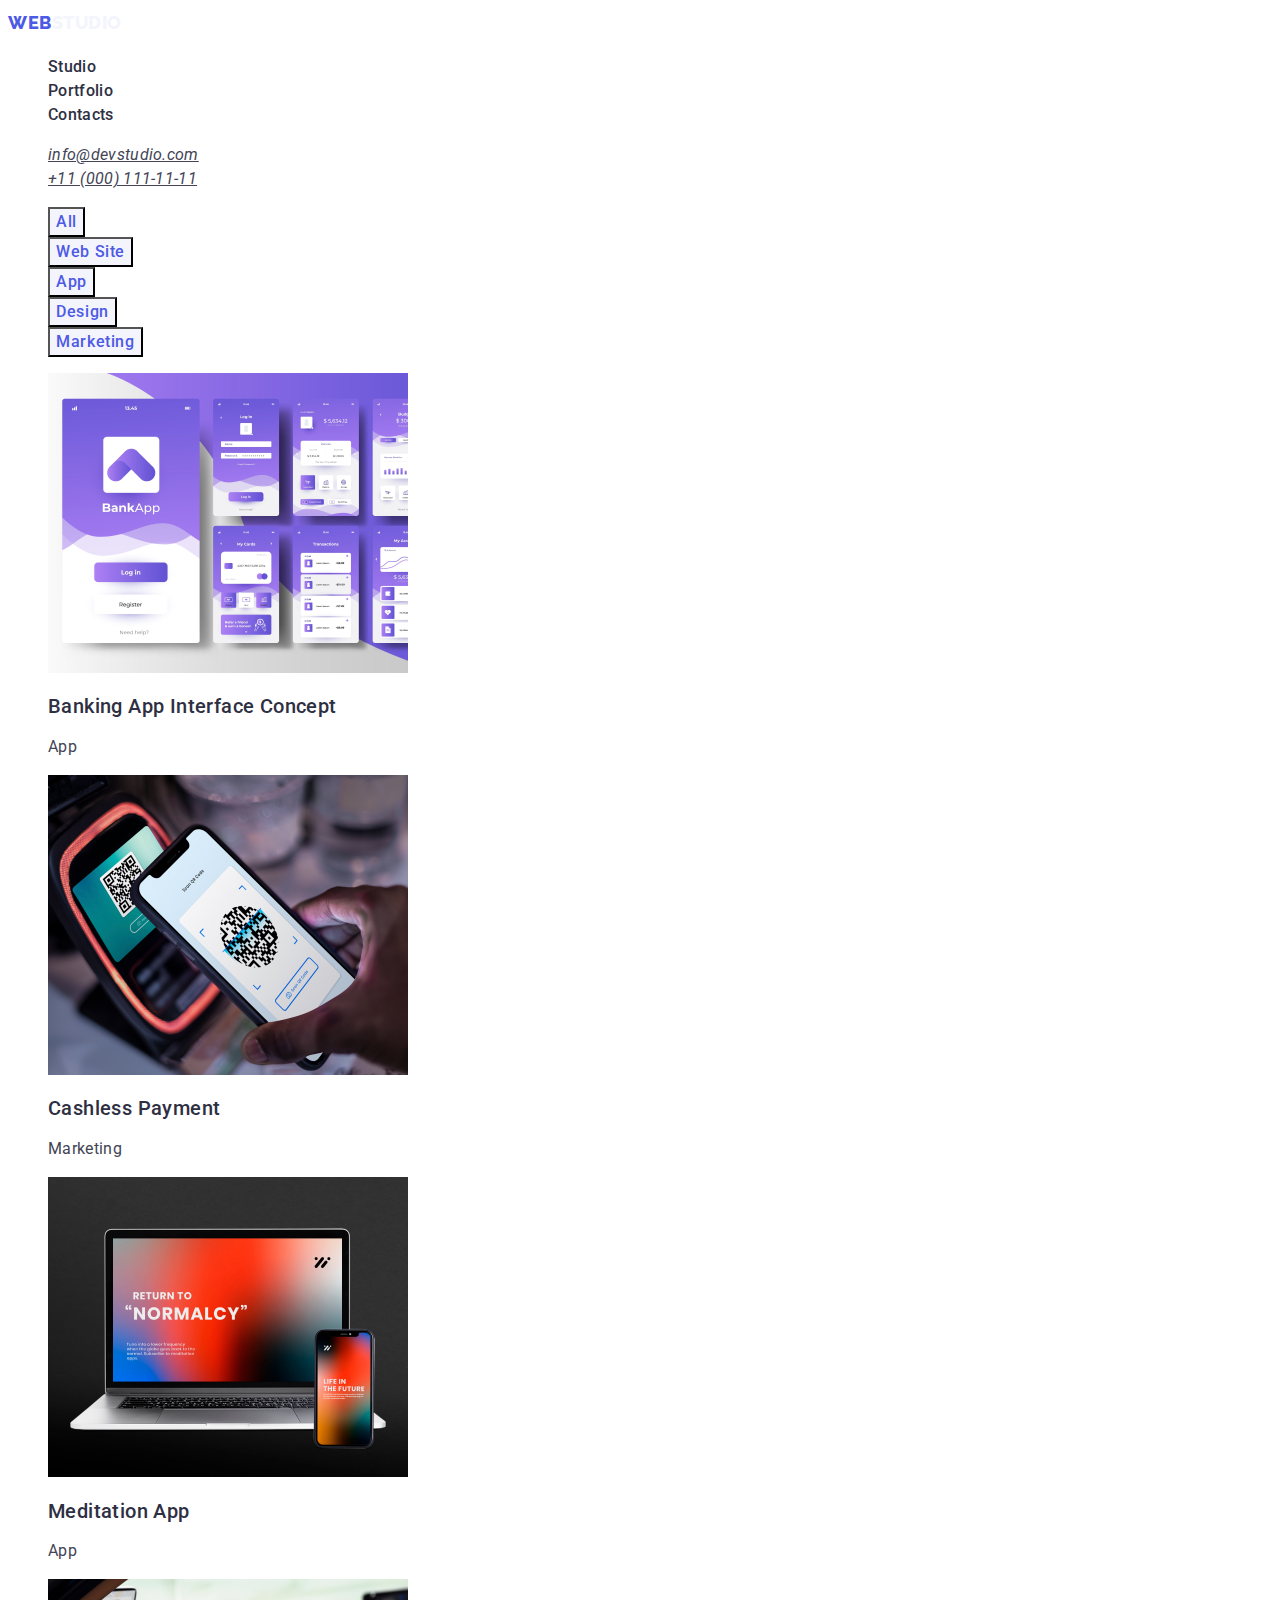
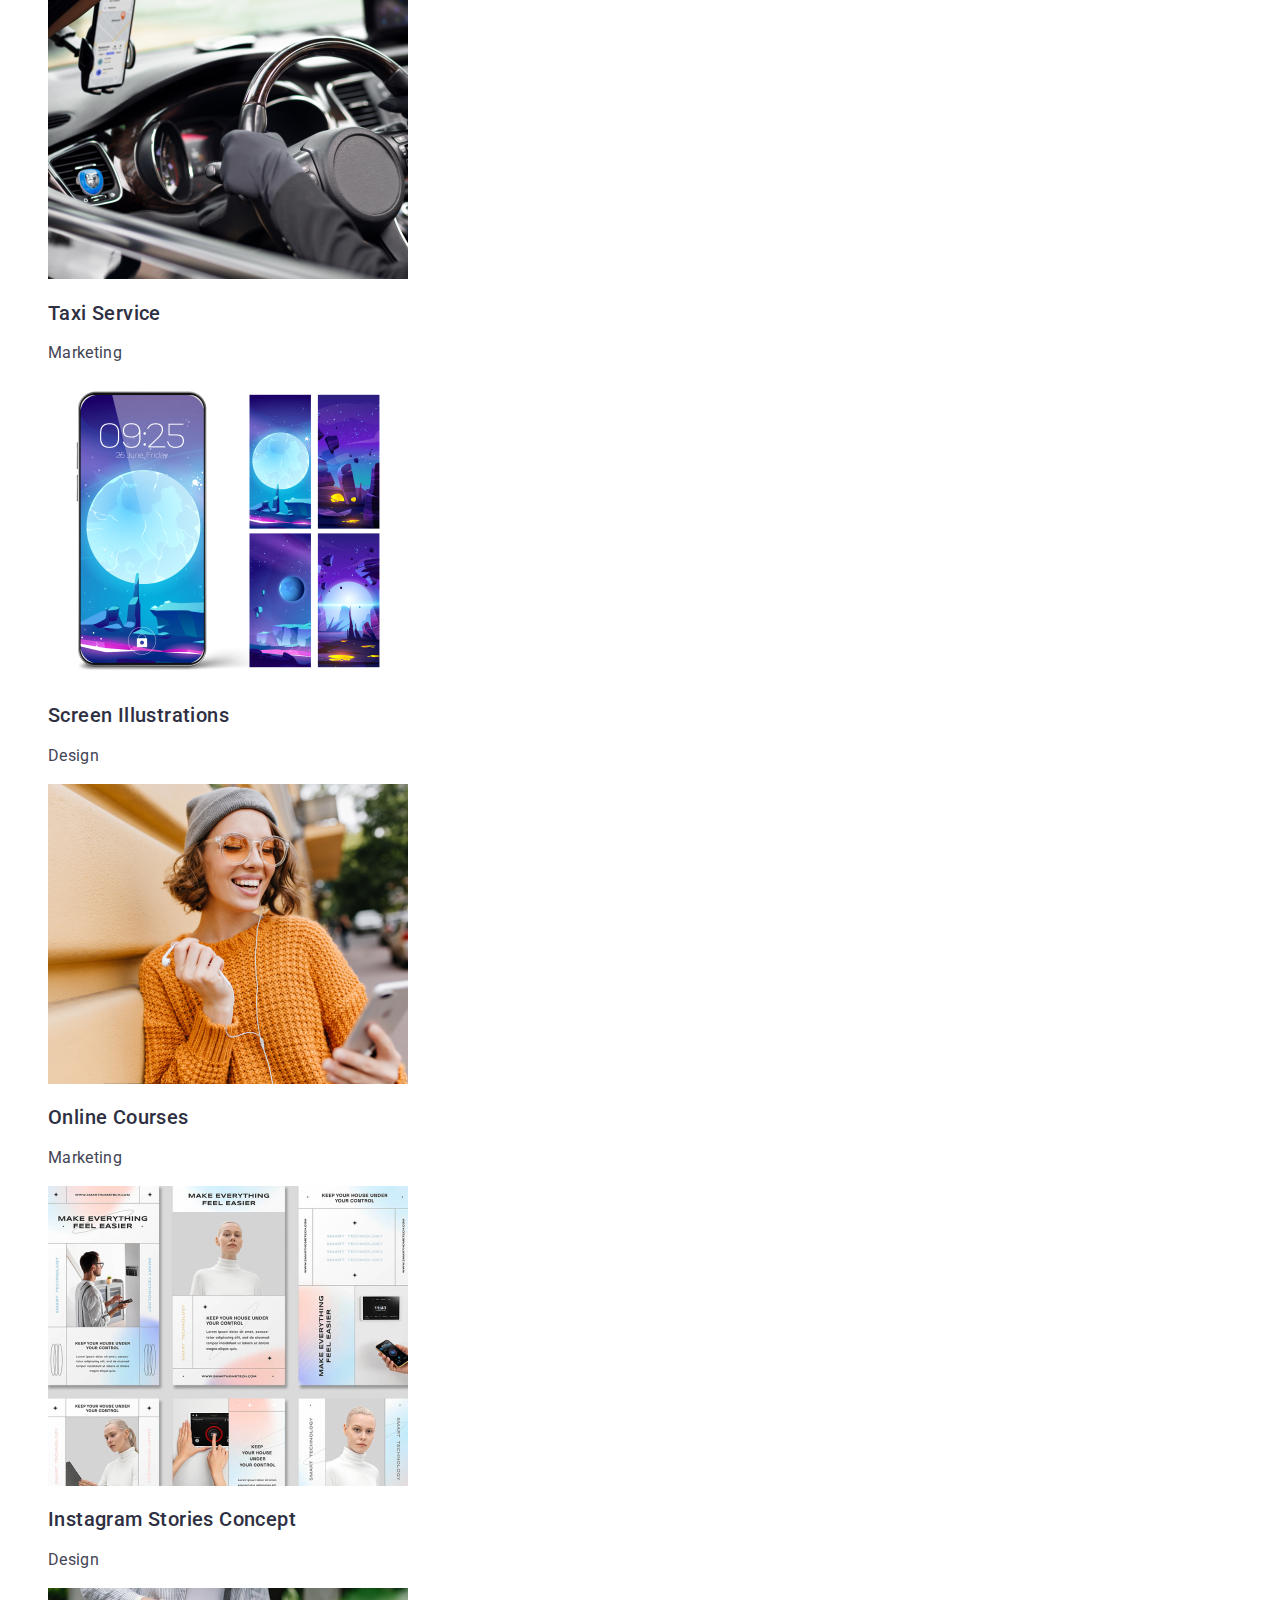
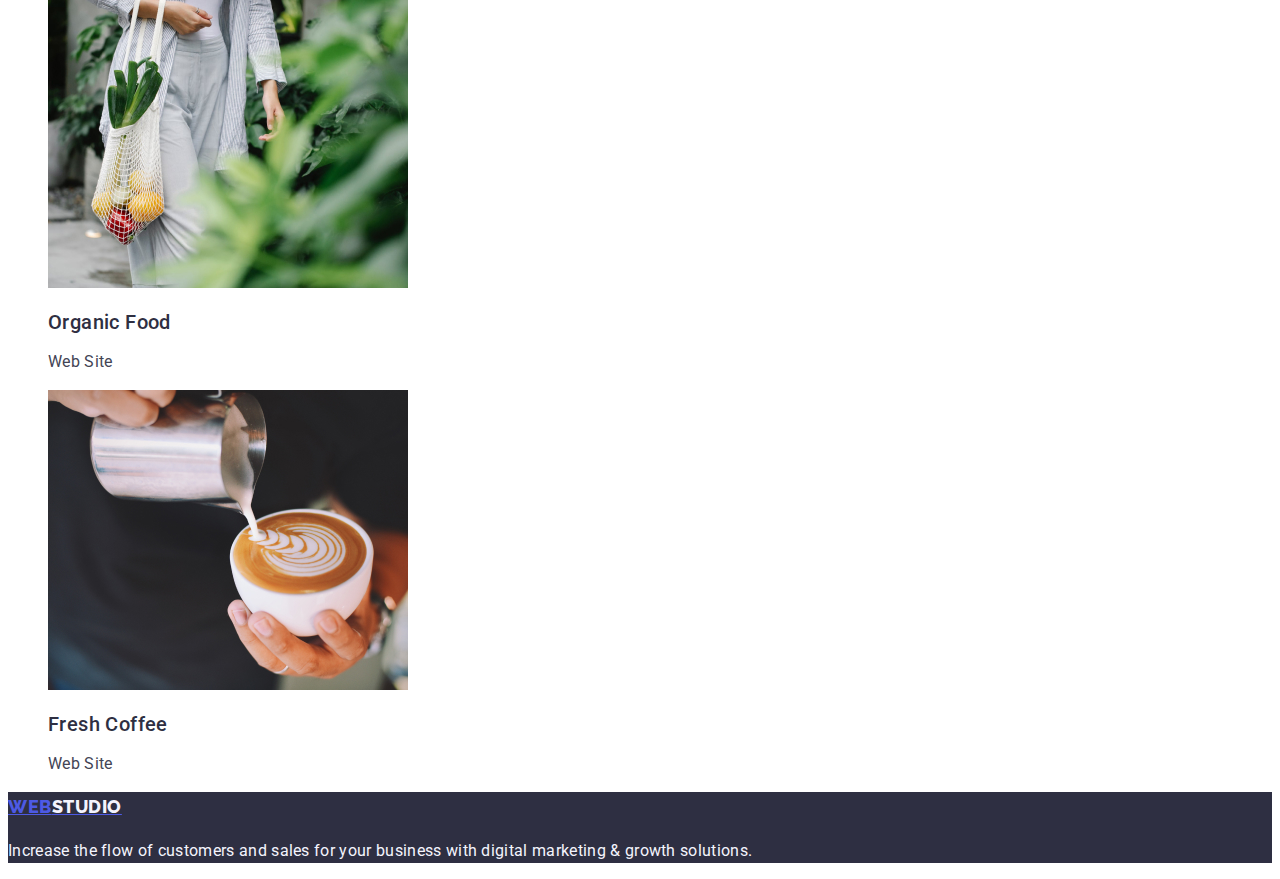
==== portfolio.html @ 74d55629 "all" ====
<!DOCTYPE html>
<html lang="en">
  <head>
    <meta charset="UTF-8" />
    <meta name="viewport" content="width=device-width, initial-scale=1.0" />
    <title>Portfolio</title>
    <link rel="stylesheet" href="./css/styles.css" />
    <link rel="preconnect" href="https://fonts.googleapis.com" />
    <link rel="preconnect" href="https://fonts.gstatic.com" crossorigin />
    <link
      href="https://fonts.googleapis.com/css2?family=Raleway:wght@800&family=Roboto:wght@400;500;700&display=swap"
      rel="stylesheet"
    />
  </head>

  <body>
    <header class="header">
      <nav class="header-navigation">
        <a class="header-logo link" href="./index.html"
          >Web<span class="header-logo-studio">Studio</span></a
        >
        <ul class="header-list list">
          <li>
            <a class="header-list-item link" target="_blank" href="./index.html"
              >Studio</a
            >
          </li>
          <li>
            <a class="header-list-item link" target="_blank" href="./portfolio.html"
              >Portfolio</a
            >
          </li>
          <li>
            <a class="header-list-item link" target="_blank" href="#">Contacts</a>
          </li>
        </ul>
      </nav>

      <address class="header-address">
        <ul class="header-address-list list">
          <li>
            <a
              class="header-address-contacts"
              href="mailto:info@devstudio.com"
              target="_blank"
              >info@devstudio.com</a
            >
          </li>
          <li>
            <a
              class="header-address-contacts"
              href="tel:+110001111111"
              target="_blank"
              >+11 (000) 111-11-11</a
            >
          </li>
        </ul>
      </address>
    </header>

    <main>
        <h1 hidden>Hidden section Portfolio</h1>
        <ul class="button-list list">
          <li><button class="button-menu" type="button">All</button></li>
          <li>
            <button class="button-menu" type="button">Web Site</button>
          </li>
          <li><button class="button-menu" type="button">App</button></li>
          <li>
            <button class="button-menu" type="button">Design</button>
          </li>
          <li>
            <button class="button-menu" type="button">Marketing</button>
          </li>
        </ul>

        <ul class="content-list list">
          <li>
            <a href="#" target="_blank" class="content-link link">
              <img src="./images/pic-1.jpg" alt="bank app window" width="360" />
              <h2 class="content-title">Banking App Interface Concept</h2>
              <p class="content-text">App</p>
            </a>
          </li>
          <li>
            <a href="#" target="_blank" class="content-link link">
              <img src="./images/pic-2.jpg" alt="scan qr-code" width="360" />
              <h2 class="content-title">Cashless Payment</h2>
              <p class="content-text">Marketing</p>
            </a>
          </li>
          <li>
            <a href="#" target="_blank" class="content-link link">
              <img src="./images/pic-3.jpg" alt="note and phone" width="360" />
              <h2 class="content-title">Meditation App</h2>
              <p class="content-text">App</p>
            </a>
          </li>
          <li>
            <a href="#" target="_blank" class="content-link link">
              <img
                src="./images/pic-4.jpg"
                alt="phone and car black"
                width="360"
              />
              <h2 class="content-title">Taxi Service</h2>
              <p class="content-text">Marketing</p>
            </a>
          </li>
          <li>
            <a href="#" target="_blank" class="content-link link">
              <img
                src="./images/pic-5.jpg"
                alt="phone ilustracia"
                width="360"
              />
              <h2 class="content-title">Screen Illustrations</h2>
              <p class="content-text">Design</p>
            </a>
          </li>
          <li>
            <a href="#" target="_blank" class="content-link link">
              <img
                src="./images/pic-6.jpg"
                alt="girl soung smile"
                width="360"
              />
              <h2 class="content-title">Online Courses</h2>
              <p class="content-text">Marketing</p>
            </a>
          </li>
          <li>
            <a href="#" target="_blank" class="content-link link">
              <img
                src="./images/pic-7.jpg"
                alt="concept look and text"
                width="360"
              />
              <h2 class="content-title">Instagram Stories Concept</h2>
              <p class="content-text">Design</p>
            </a>
          </li>
          <li>
            <a href="#" target="_blank" class="content-link link">
              <img
                src="./images/pic-8.jpg"
                alt="food wegetable girl"
                width="360"
              />
              <h2 class="content-title">Organic Food</h2>
              <p class="content-text">Web Site</p>
            </a>
          </li>
          <li>
            <a href="#" target="_blank" class="content-link link">
              <img
                src="./images/pic-9.jpg"
                alt="coffe heard hand"
                width="360"
              />
              <h2 class="content-title">Fresh Coffee</h2>
              <p class="content-text">Web Site</p>
            </a>
          </li>
        </ul>
      </section>
    </main>

    <footer class="footer">
      <a class="header-logo" href="./index.html"
        >Web<span class="header-logo-studio">Studio</span></a
      >
      <p class="footer-text">
        Increase the flow of customers and sales for your business with digital
        marketing & growth solutions.
      </p>
    </footer>
  </body>
</html>
---- css/styles.css ----
:root {
  --iris: #4d5ae5;
  --ocean: #404bbf;
  --navy-blue: #2e2f42;
  --green: #31d0aa;
  --slate: #434455;
  --light-slate: #8e8f99;
  --cornflower: #e7e9fc;
  --cloud: #f4f4fd;
  --navy-blue-modal: #2e2f42;
  --grey: #2e2f42;
  --white: #ffffff;
  --dairy: #fcfcfc;
}
body {
  font-family: "Roboto", sans-serif;
  color: var(--slate);
  background-color: #ffffff;
}
.list {
  list-style-type: none;
}
.link {
  text-decoration: none;
}
/* index/portfolio-header */
.header {
}
.header-navigation {
}
.header-logo {
  color: var(--iris, #4d5ae5);
  font-family: "Raleway", sans-serif;
  font-size: 18px;
  font-weight: 800;
  line-height: 1.7;
  letter-spacing: 0.03em;
  text-transform: uppercase;
}
.header-logo-studio {
  color: var(--navyblue, #2e2f42);
  font-family: "Raleway", sans-serif;
  font-size: 18px;
  font-weight: 800;
  line-height: 1.7;
  letter-spacing: 0.03em;
  text-transform: uppercase;
}
.header-list {
}
.header-list-item {
  color: var(--navyblue, #2e2f42);
  font-size: 16px;
  font-weight: 500;
  line-height: 1.5;
  letter-spacing: 0.02em;
}
.header-list-item:hover,
.header-list-item:focus {
  color: var(--ocean);
}
.header-address {
}
.header-address-list {
}
.header-address-contacts {
  color: var(--slate, #434455);
  font-size: 16px;
  font-weight: 400;
  line-height: 1.5;
  letter-spacing: 0.02em;
}
.header-address-contacts:hover,
.header-address-contacts:focus {
  color: var(--ocean);
}
/* index-header */
/* ---------------------------------------------- */
/* index-section-hero */
.hero {
  background: var(--navyblue, #2e2f42);
}
.hero-title {
  color: var(--white, #fff);
  text-align: center;
  font-size: 56px;
  font-weight: 700;
  line-height: 1.07;
  letter-spacing: 0.02em;
}
.hero-button {
  color: var(--white, #fff);
  font-family: "Roboto", sans-serif;
  background: var(--iris);
  font-size: 16px;
  font-weight: 500;
  line-height: 1.5;
  letter-spacing: 0.04em;
  cursor: pointer;
}
.hero-button:hover,
.hero-button:focus {
  background-color: var(--ocean);
}
/* index-section-hero */
/* ---------------------------------------------- */
/* index-section-advantages */
.advantages {
}
.advantages-list {
}
.advantages-subtitle {
  color: var(--navyblue, #2e2f42);
  font-size: 20px;
  font-weight: 500;
  line-height: 1.2;
  letter-spacing: 0.02em;
}
.advantages-text {
  color: var(--slate, #434455);
  font-size: 16px;
  font-weight: 400;
  line-height: 1.5;
  letter-spacing: 0.02em;
}
/* index-section-advantages */
/* ---------------------------------------------- */
/* index-seaction-heading */
.heading {
}
.heading-title {
  color: var(--navyblue, #2e2f42);
  text-align: center;
  font-size: 36px;
  font-weight: 700;
  line-height: 1.11;
  letter-spacing: 0.02em;
  text-transform: capitalize;
}
.heading-list {
}
/* index-seaction-heading */
/* ---------------------------------------------- */
/* index-seaction-team */
.team {
  background: var(--cloud, #f4f4fd);
}
.team-heading {
  color: var(--navyblue, #2e2f42);
  text-align: center;
  font-size: 36px;
  font-weight: 700;
  line-height: 1.11;
  letter-spacing: 0.02em;
  text-transform: capitalize;
}
.team-list {
}
.team-img {
}
.team-name {
  color: var(--navyblue, #2e2f42);
  font-size: 20px;
  font-weight: 500;
  line-height: 1.2;
  letter-spacing: 0.02em;
}
.team-text {
  color: var(--slate, #434455);
  font-size: 16px;
  font-weight: 400;
  line-height: 1.5;
  letter-spacing: 0.02em;
}
/* index-seaction-team */
/* ---------------------------------------------- */
/* Portfolio-main */
.button-list {
}
.button-menu {
  color: var(--iris);
  font-family: "Roboto", sans-serif;
  text-align: center;
  font-size: 16px;
  font-weight: 500;
  line-height: 1.5;
  letter-spacing: 0.04em;
  background-color: var(--cloud);
  cursor: pointer;
}
.button-menu:hover,
.button-menu:focus {
  color: var(--white);
  background-color: var(--ocean);
}
.content-list {
}
.content-link {
  color: var(--navyblue, #2e2f42);
  font-size: 20px;
  font-weight: 500;
  line-height: 1.2;
  letter-spacing: 0.02em;
}
.content-title {
  color: var(--navyblue, #2e2f42);
  font-size: 20px;
  font-weight: 500;
  line-height: 1.2;
  letter-spacing: 0.02em;
}
.content-text {
  color: var(--slate, #434455);
  font-size: 16px;
  font-weight: 400;
  line-height: 1.5;
  letter-spacing: 0.02em;
}
/* Portfolio-main */
/* ---------------------------------------------- */
/* index/portfolio-seaction-footer */
.footer {
  background: var(--navyblue, #2e2f42);
}
.header-logo {
  color: var(--iris, #4d5ae5);
  font-family: "Raleway", sans-serif;
  font-size: 18px;
  font-weight: 800;
  line-height: 1.7;
  letter-spacing: 0.03em;
  text-transform: uppercase;
}
.header-logo-studio {
  color: var(--cloud);
  font-family: "Raleway", sans-serif;
  font-size: 18px;
  font-weight: 800;
  line-height: 1.7;
  letter-spacing: 0.03em;
  text-transform: uppercase;
}
.footer-text {
  color: var(--cloud, #f4f4fd);
  font-size: 16px;
  font-weight: 400;
  line-height: 1.5;
  letter-spacing: 0.02em;
}
/* index/portfolio-seaction-footer */
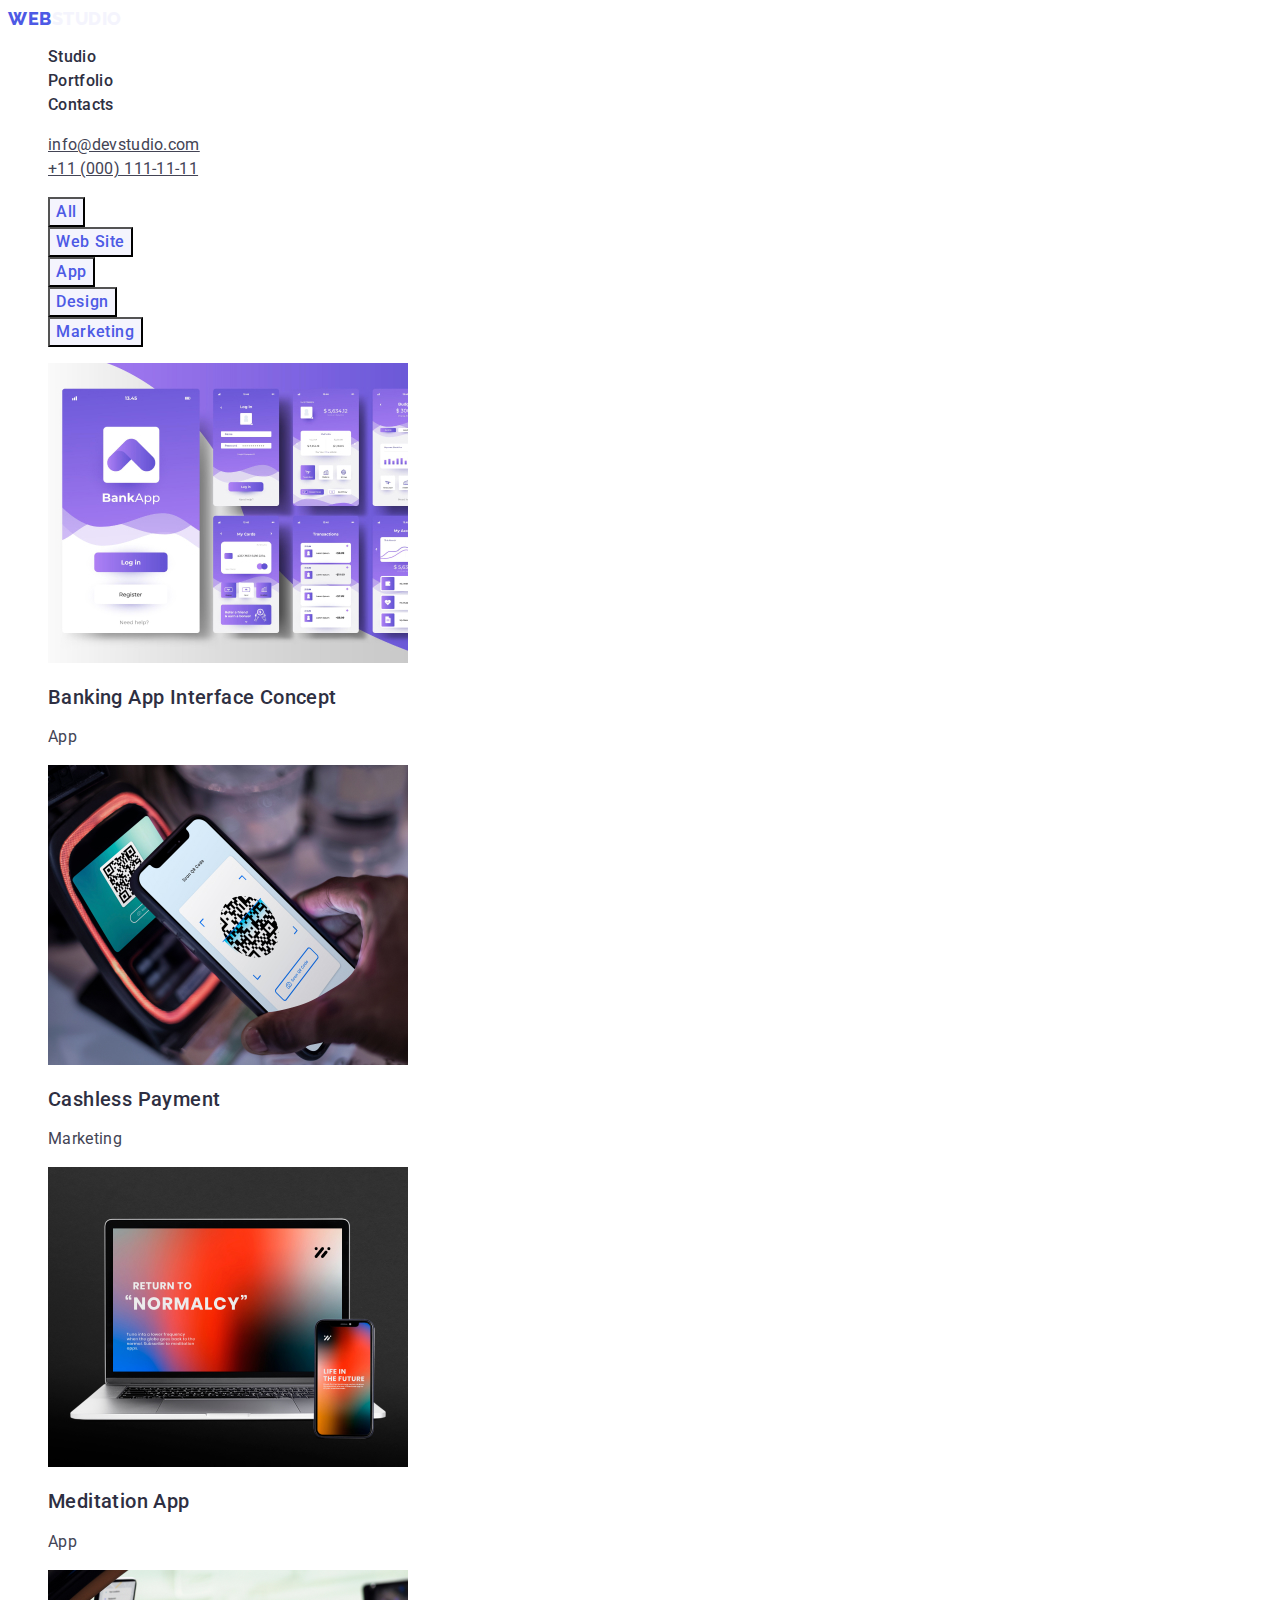
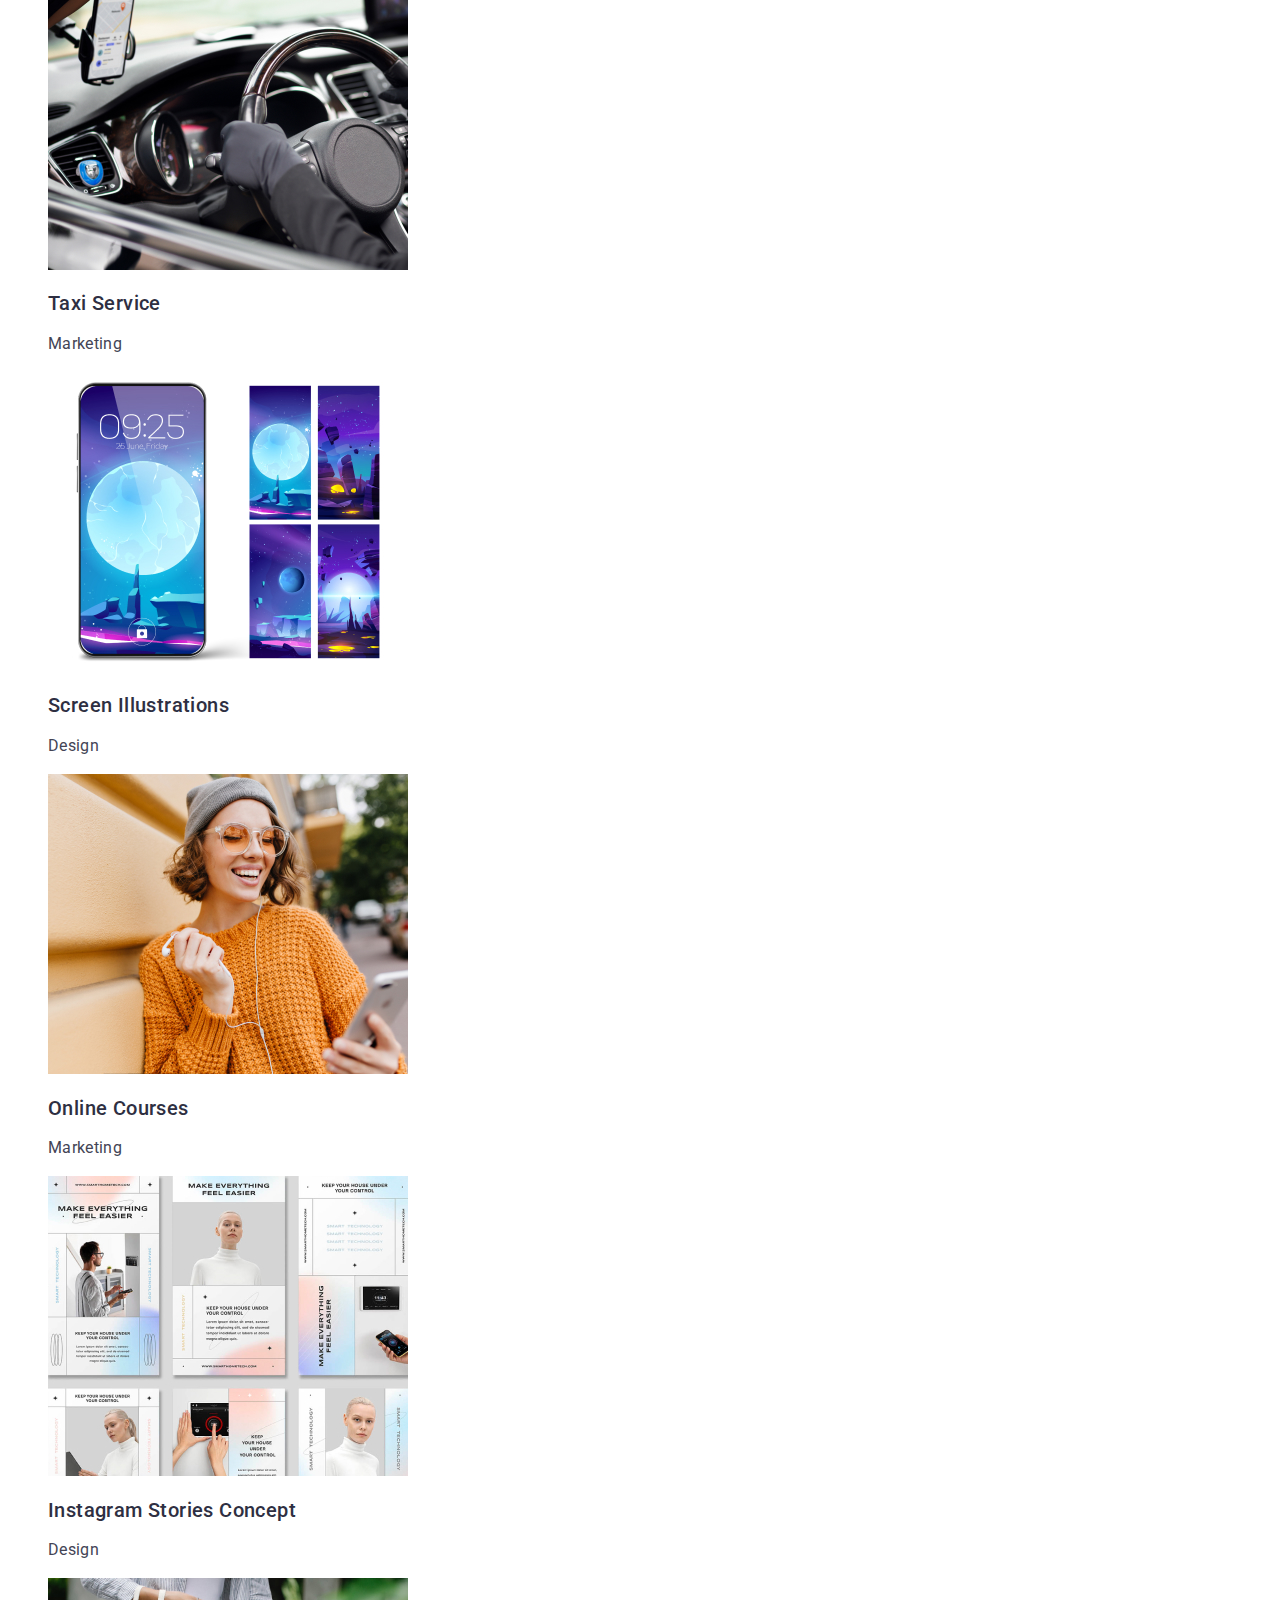
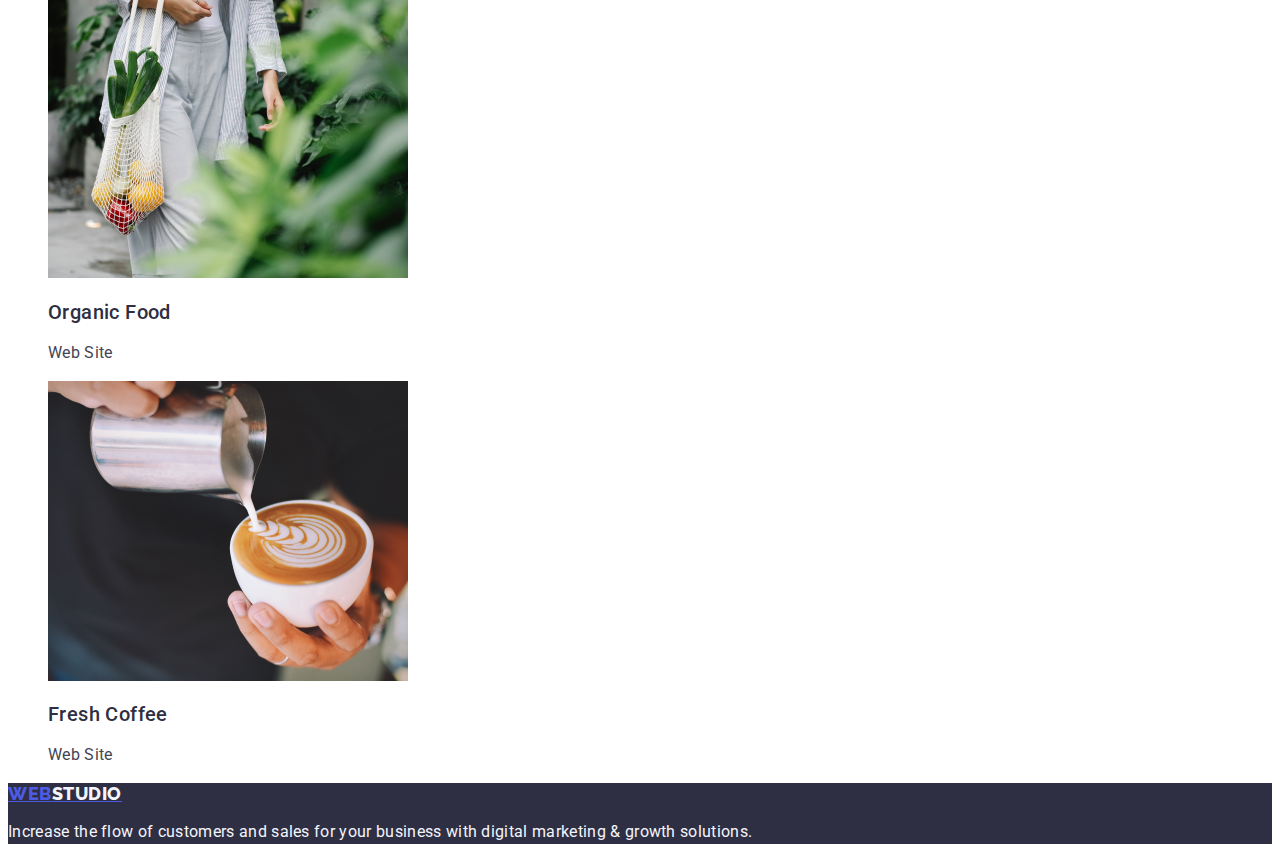
==== commit 4333f5b2: "allHope" ====
--- a/portfolio.html
+++ b/portfolio.html
@@ -26,12 +26,17 @@
             >
           </li>
           <li>
-            <a class="header-list-item link" target="_blank" href="./portfolio.html"
+            <a
+              class="header-list-item link"
+              target="_blank"
+              href="./portfolio.html"
               >Portfolio</a
             >
           </li>
           <li>
-            <a class="header-list-item link" target="_blank" href="#">Contacts</a>
+            <a class="header-list-item link" target="_blank" href=""
+              >Contacts</a
+            >
           </li>
         </ul>
       </nav>
@@ -59,6 +64,7 @@
     </header>
 
     <main>
+      <section>
         <h1 hidden>Hidden section Portfolio</h1>
         <ul class="button-list list">
           <li><button class="button-menu" type="button">All</button></li>
--- a/css/styles.css
+++ b/css/styles.css
@@ -25,31 +25,32 @@
 }
 /* index/portfolio-header */
 .header {
+  font-style: normal;
 }
 .header-navigation {
 }
 .header-logo {
-  color: var(--iris, #4d5ae5);
-  font-family: "Raleway", sans-serif;
-  font-size: 18px;
-  font-weight: 800;
-  line-height: 1.7;
+  color: var(--iris);
+  font-family: "Raleway", sans-serif;
+  font-size: 18px;
+  font-weight: 800;
+  line-height: 1.17;
   letter-spacing: 0.03em;
   text-transform: uppercase;
 }
 .header-logo-studio {
-  color: var(--navyblue, #2e2f42);
-  font-family: "Raleway", sans-serif;
-  font-size: 18px;
-  font-weight: 800;
-  line-height: 1.7;
+  color: var(--navy-blue, #2e2f42);
+  font-family: "Raleway", sans-serif;
+  font-size: 18px;
+  font-weight: 800;
+  line-height: 1.17;
   letter-spacing: 0.03em;
   text-transform: uppercase;
 }
 .header-list {
 }
 .header-list-item {
-  color: var(--navyblue, #2e2f42);
+  color: var(--navy-blue);
   font-size: 16px;
   font-weight: 500;
   line-height: 1.5;
@@ -60,11 +61,12 @@
   color: var(--ocean);
 }
 .header-address {
+  font-style: normal;
 }
 .header-address-list {
 }
 .header-address-contacts {
-  color: var(--slate, #434455);
+  color: var(--slate);
   font-size: 16px;
   font-weight: 400;
   line-height: 1.5;
@@ -78,10 +80,10 @@
 /* ---------------------------------------------- */
 /* index-section-hero */
 .hero {
-  background: var(--navyblue, #2e2f42);
+  background: var(--navy-blue);
 }
 .hero-title {
-  color: var(--white, #fff);
+  color: var(--white);
   text-align: center;
   font-size: 56px;
   font-weight: 700;
@@ -89,7 +91,7 @@
   letter-spacing: 0.02em;
 }
 .hero-button {
-  color: var(--white, #fff);
+  color: var(--white);
   font-family: "Roboto", sans-serif;
   background: var(--iris);
   font-size: 16px;
@@ -110,14 +112,14 @@
 .advantages-list {
 }
 .advantages-subtitle {
-  color: var(--navyblue, #2e2f42);
+  color: var(--navy-blue);
   font-size: 20px;
   font-weight: 500;
   line-height: 1.2;
   letter-spacing: 0.02em;
 }
 .advantages-text {
-  color: var(--slate, #434455);
+  color: var(--slate);
   font-size: 16px;
   font-weight: 400;
   line-height: 1.5;
@@ -129,7 +131,7 @@
 .heading {
 }
 .heading-title {
-  color: var(--navyblue, #2e2f42);
+  color: var(--navy-blue);
   text-align: center;
   font-size: 36px;
   font-weight: 700;
@@ -143,10 +145,10 @@
 /* ---------------------------------------------- */
 /* index-seaction-team */
 .team {
-  background: var(--cloud, #f4f4fd);
+  background: var(--cloud);
 }
 .team-heading {
-  color: var(--navyblue, #2e2f42);
+  color: var(--navy-blue);
   text-align: center;
   font-size: 36px;
   font-weight: 700;
@@ -155,18 +157,19 @@
   text-transform: capitalize;
 }
 .team-list {
+  background-color: #ffffff;
 }
 .team-img {
 }
 .team-name {
-  color: var(--navyblue, #2e2f42);
+  color: var(--navy-blue);
   font-size: 20px;
   font-weight: 500;
   line-height: 1.2;
   letter-spacing: 0.02em;
 }
 .team-text {
-  color: var(--slate, #434455);
+  color: var(--slate);
   font-size: 16px;
   font-weight: 400;
   line-height: 1.5;
@@ -196,21 +199,21 @@
 .content-list {
 }
 .content-link {
-  color: var(--navyblue, #2e2f42);
+  color: var(--navy-blue);
   font-size: 20px;
   font-weight: 500;
   line-height: 1.2;
   letter-spacing: 0.02em;
 }
 .content-title {
-  color: var(--navyblue, #2e2f42);
+  color: var(--navy-blue);
   font-size: 20px;
   font-weight: 500;
   line-height: 1.2;
   letter-spacing: 0.02em;
 }
 .content-text {
-  color: var(--slate, #434455);
+  color: var(--slate);
   font-size: 16px;
   font-weight: 400;
   line-height: 1.5;
@@ -220,14 +223,14 @@
 /* ---------------------------------------------- */
 /* index/portfolio-seaction-footer */
 .footer {
-  background: var(--navyblue, #2e2f42);
+  background: var(--navy-blue);
 }
 .header-logo {
-  color: var(--iris, #4d5ae5);
-  font-family: "Raleway", sans-serif;
-  font-size: 18px;
-  font-weight: 800;
-  line-height: 1.7;
+  color: var(--iris);
+  font-family: "Raleway", sans-serif;
+  font-size: 18px;
+  font-weight: 800;
+  line-height: 1.17;
   letter-spacing: 0.03em;
   text-transform: uppercase;
 }
@@ -236,12 +239,12 @@
   font-family: "Raleway", sans-serif;
   font-size: 18px;
   font-weight: 800;
-  line-height: 1.7;
+  line-height: 1.17;
   letter-spacing: 0.03em;
   text-transform: uppercase;
 }
 .footer-text {
-  color: var(--cloud, #f4f4fd);
+  color: var(--cloud);
   font-size: 16px;
   font-weight: 400;
   line-height: 1.5;
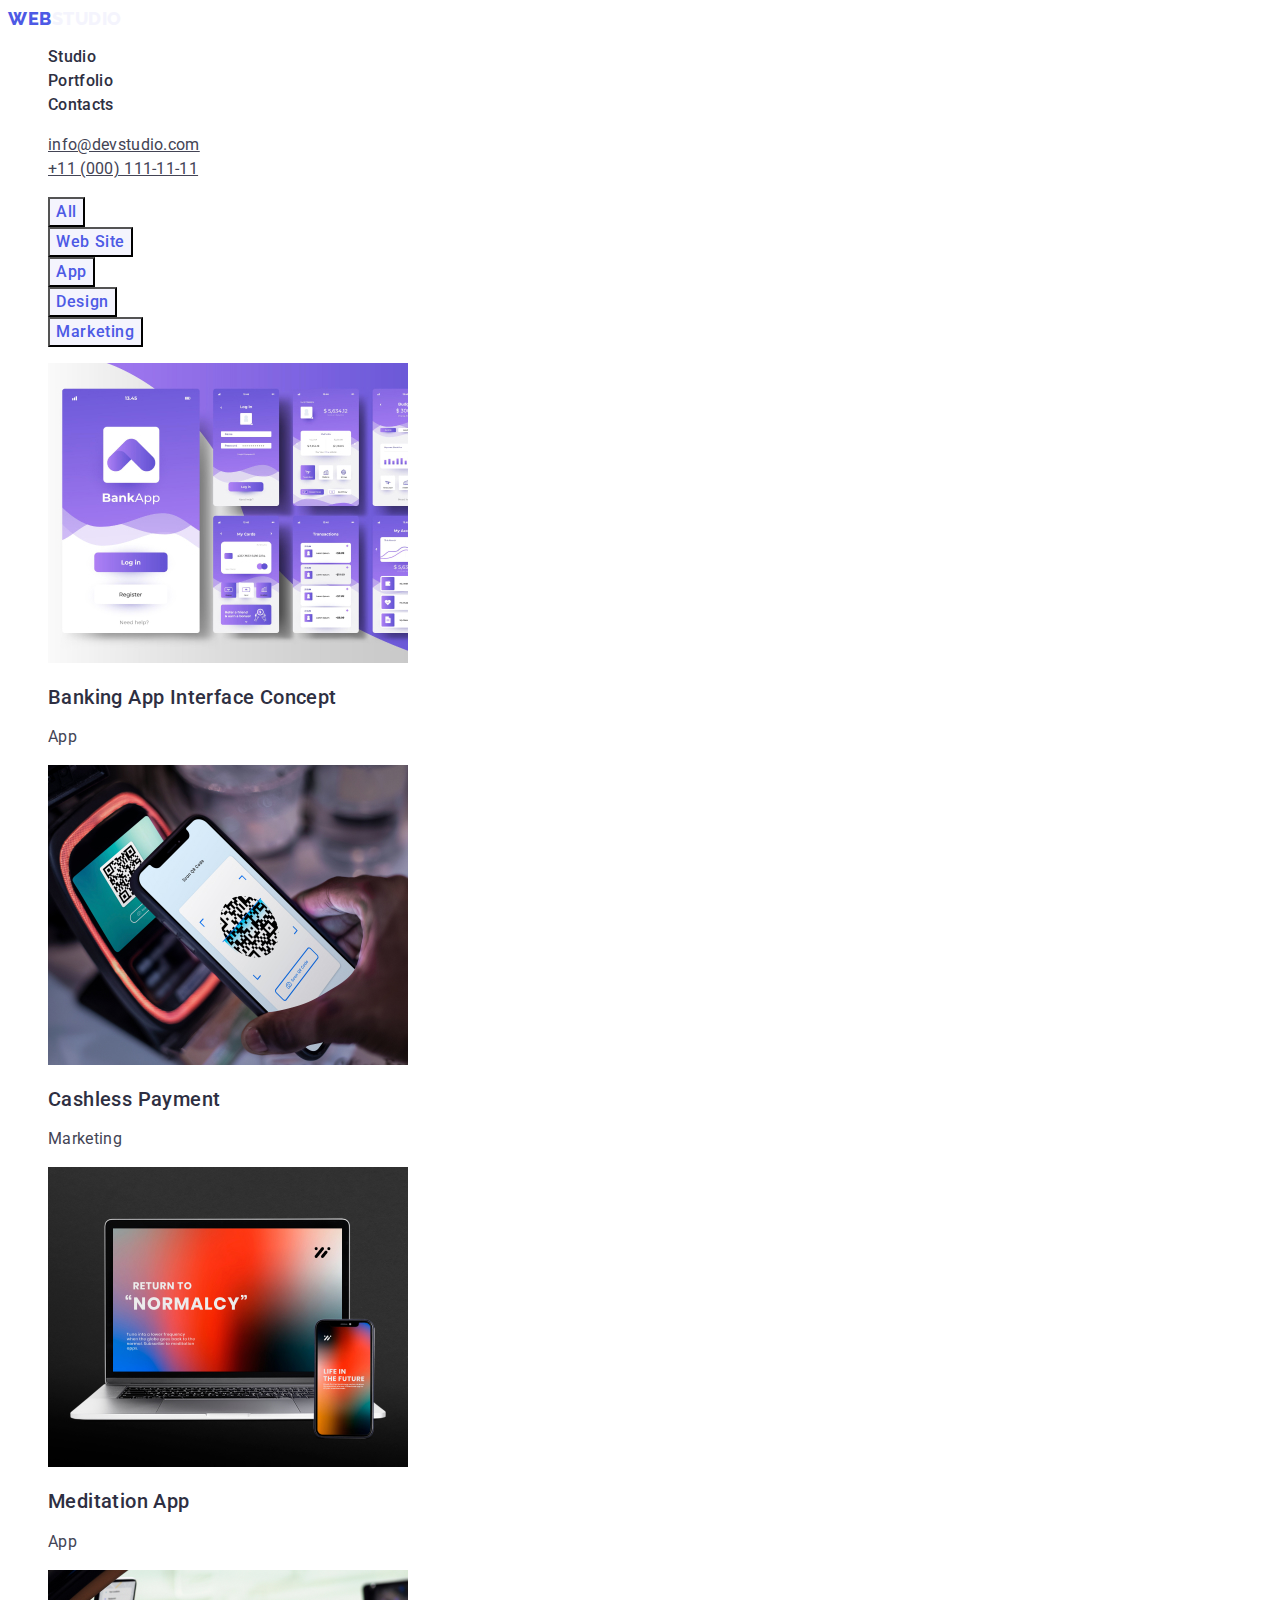
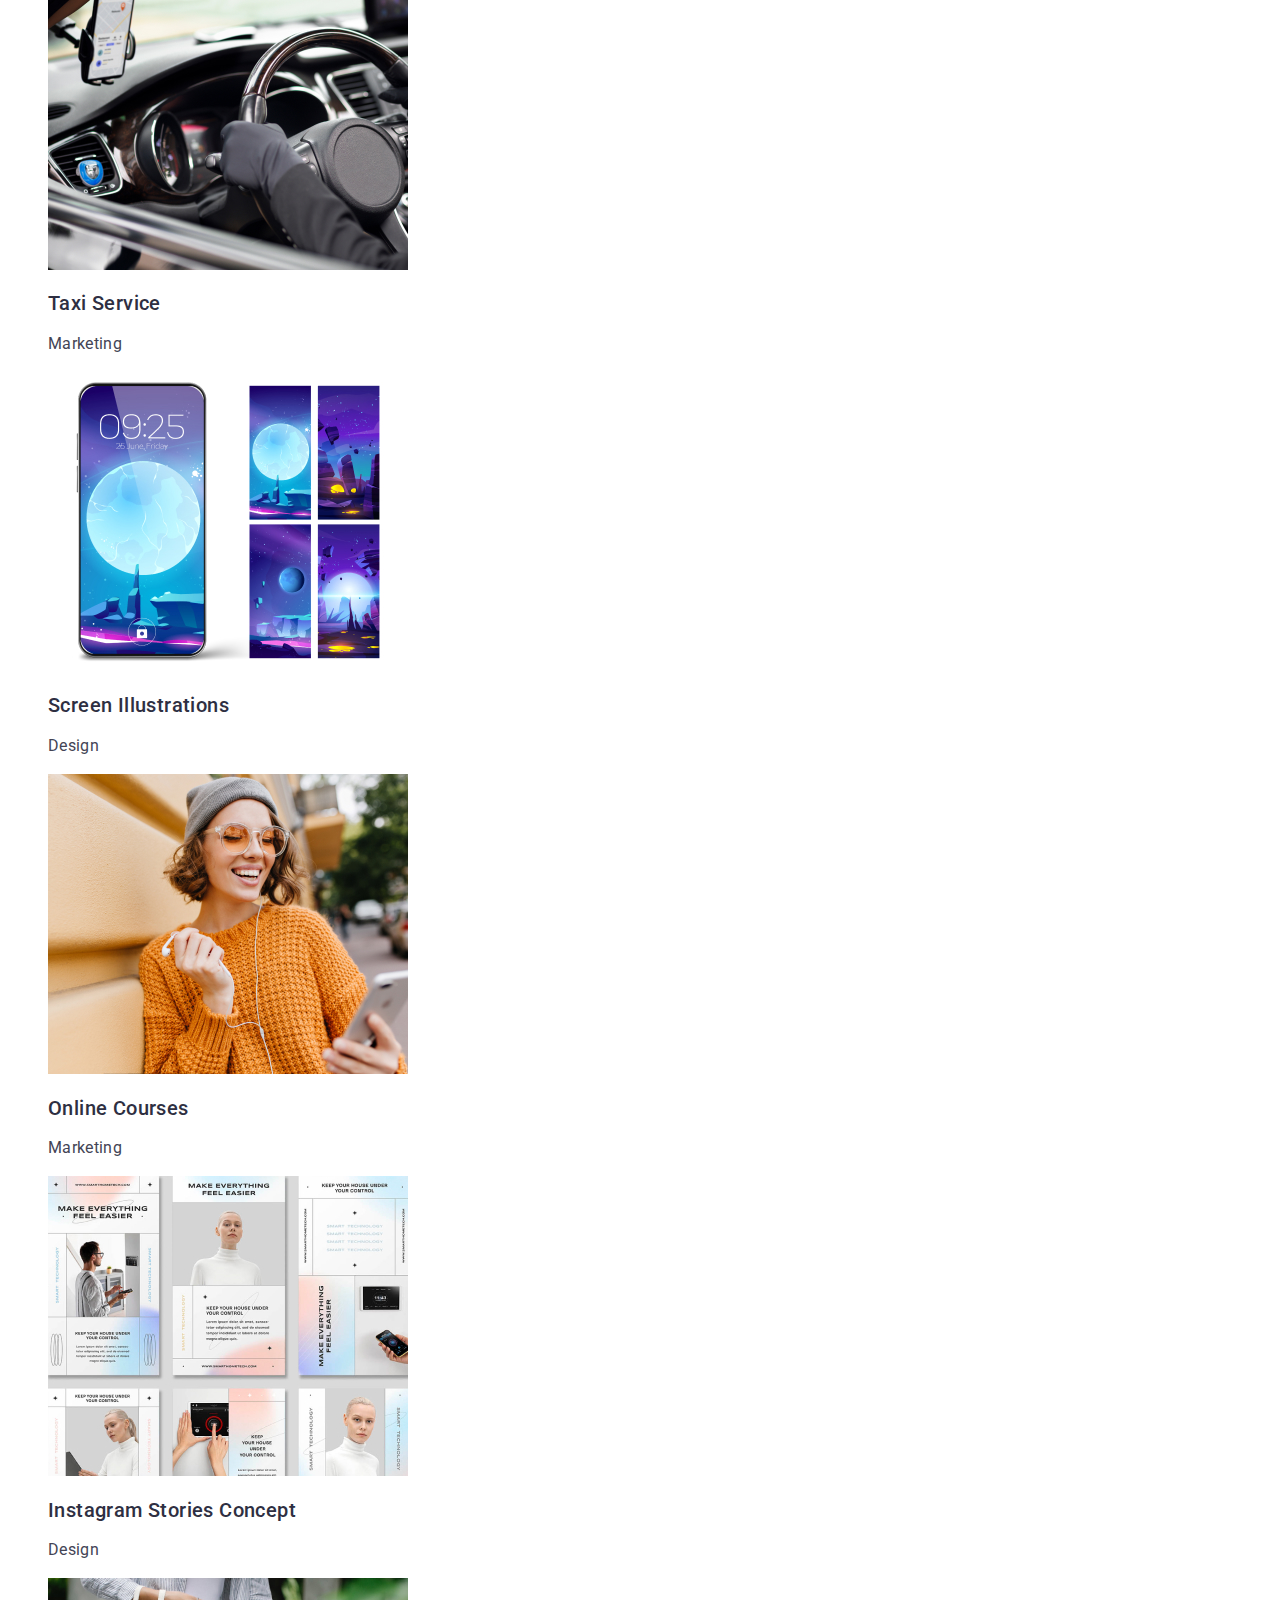
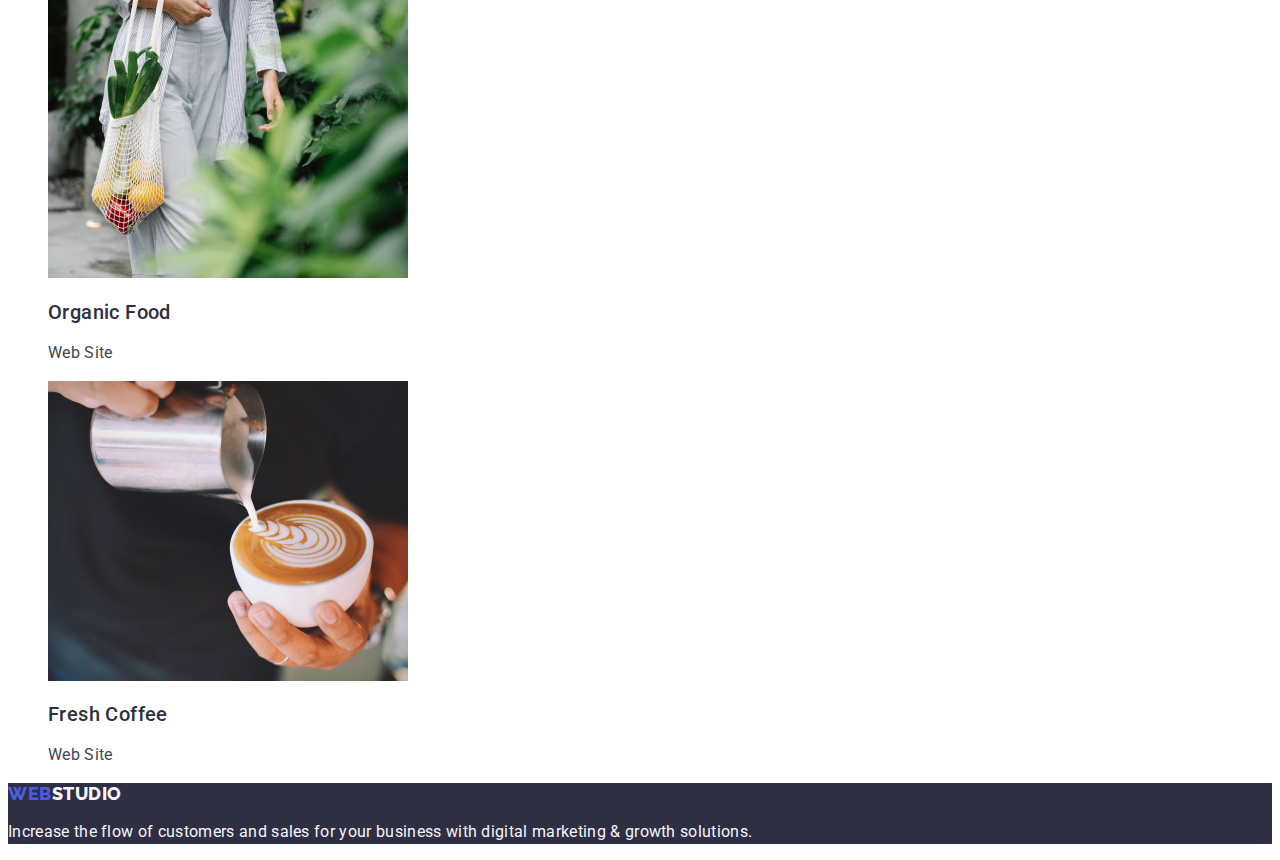
==== commit 5f9f52d4: "sas" ====
--- a/portfolio.html
+++ b/portfolio.html
@@ -173,7 +173,7 @@
     </main>
 
     <footer class="footer">
-      <a class="header-logo" href="./index.html"
+      <a class="header-logo link" href="./index.html"
         >Web<span class="header-logo-studio">Studio</span></a
       >
       <p class="footer-text">
--- a/css/styles.css
+++ b/css/styles.css
@@ -39,7 +39,7 @@
   text-transform: uppercase;
 }
 .header-logo-studio {
-  color: var(--navy-blue, #2e2f42);
+  color: var(--navy-blue);
   font-family: "Raleway", sans-serif;
   font-size: 18px;
   font-weight: 800;
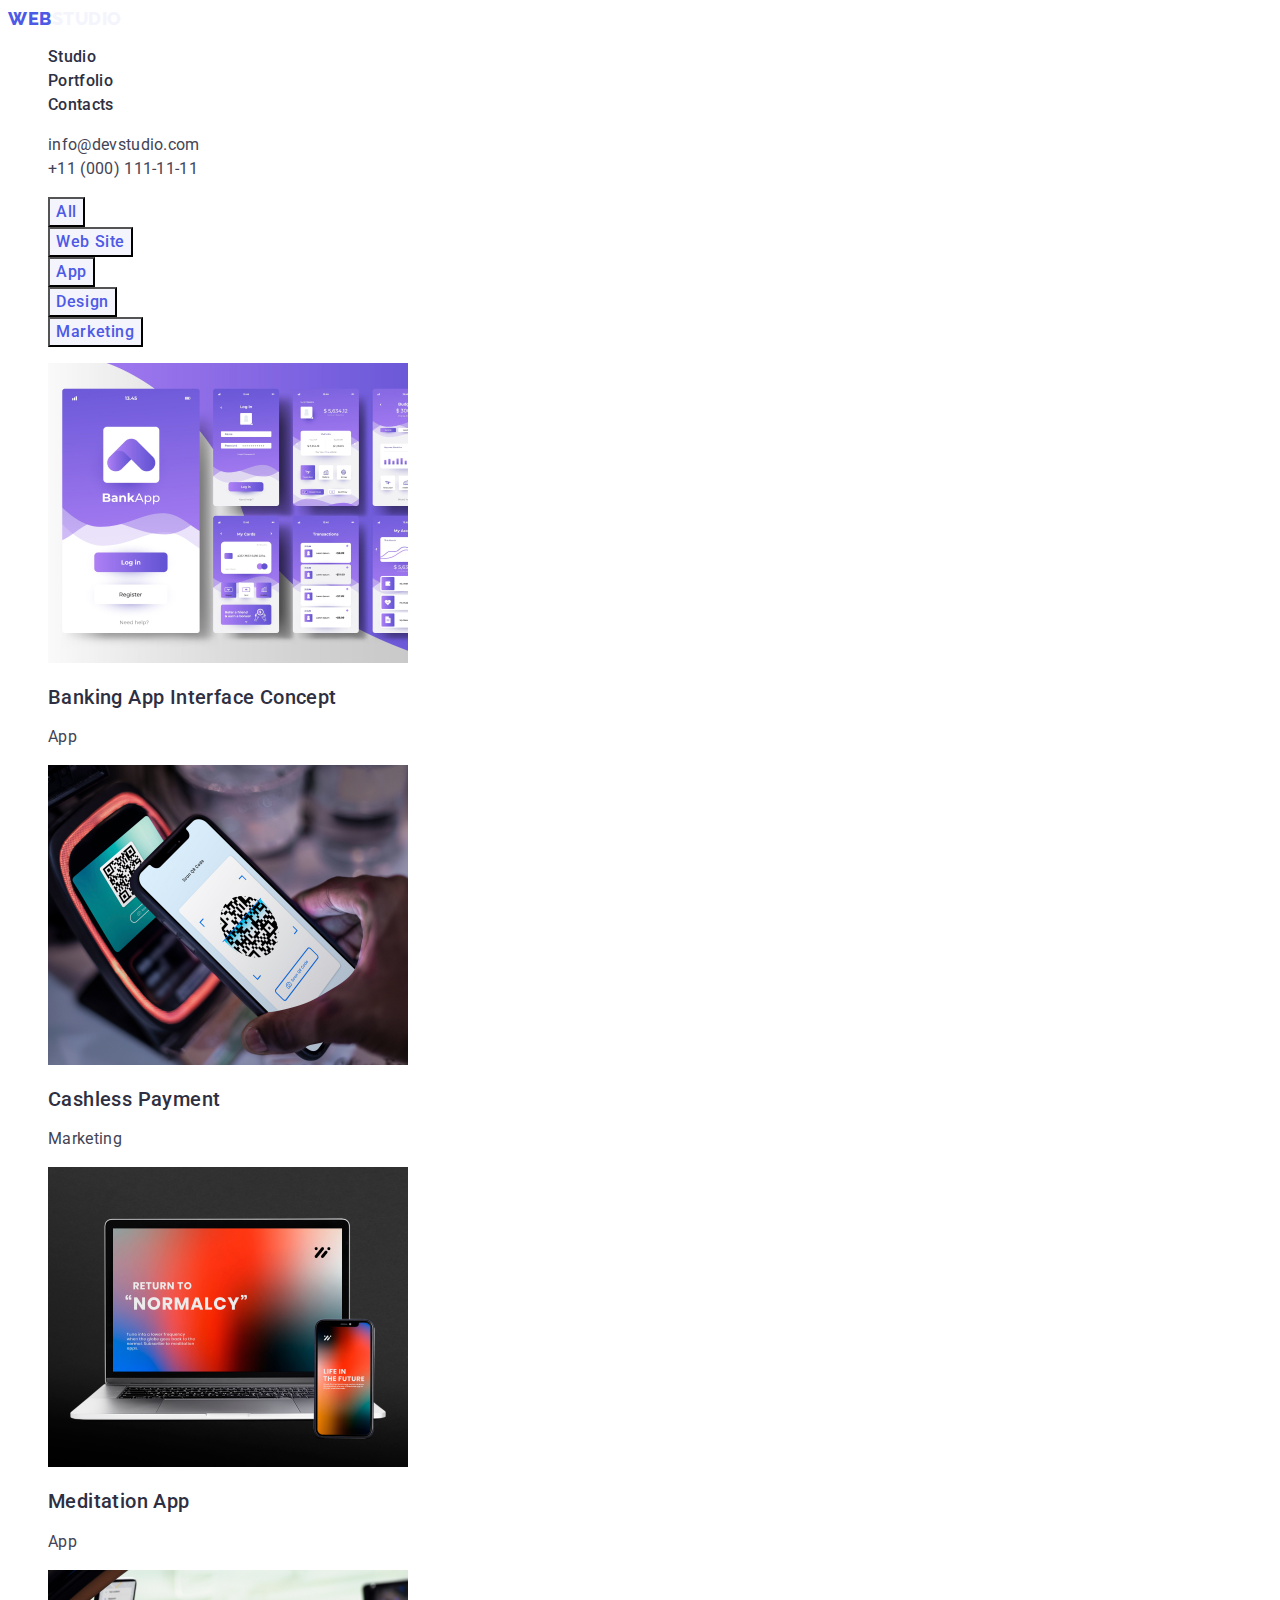
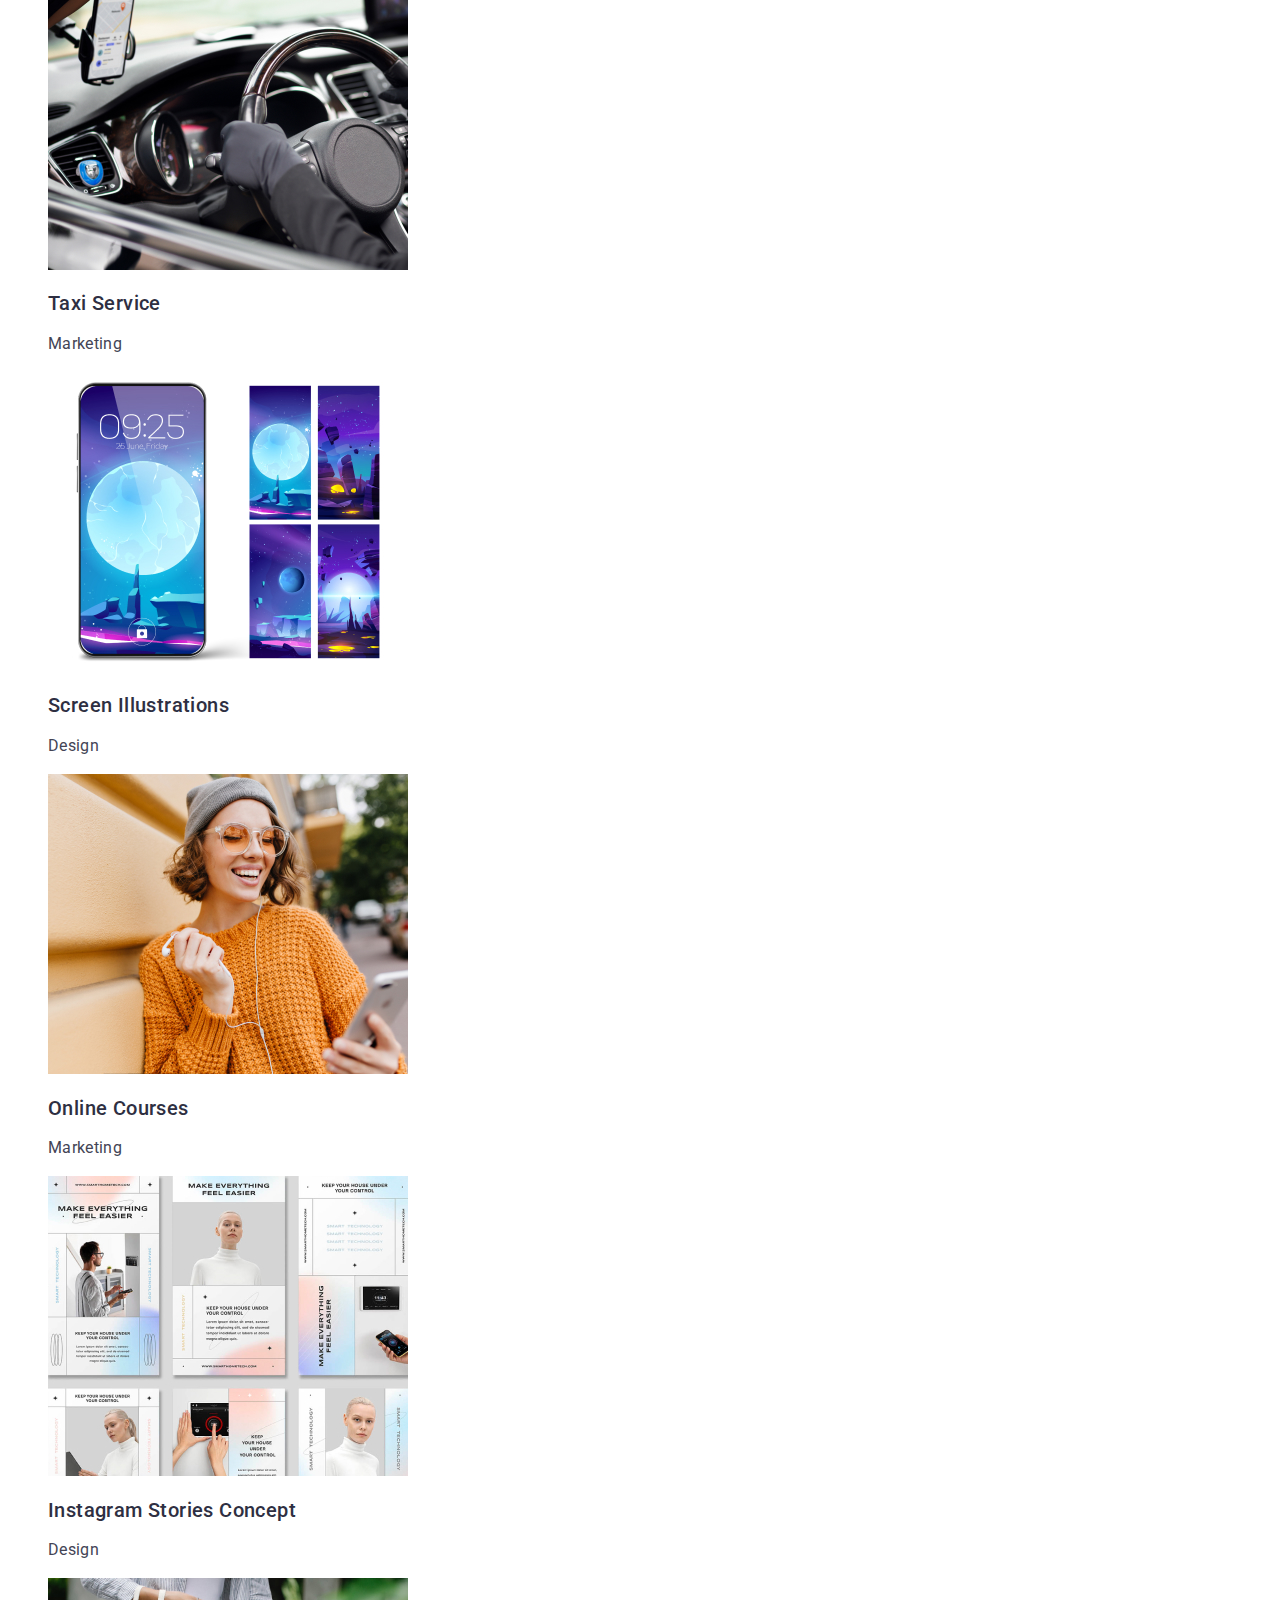
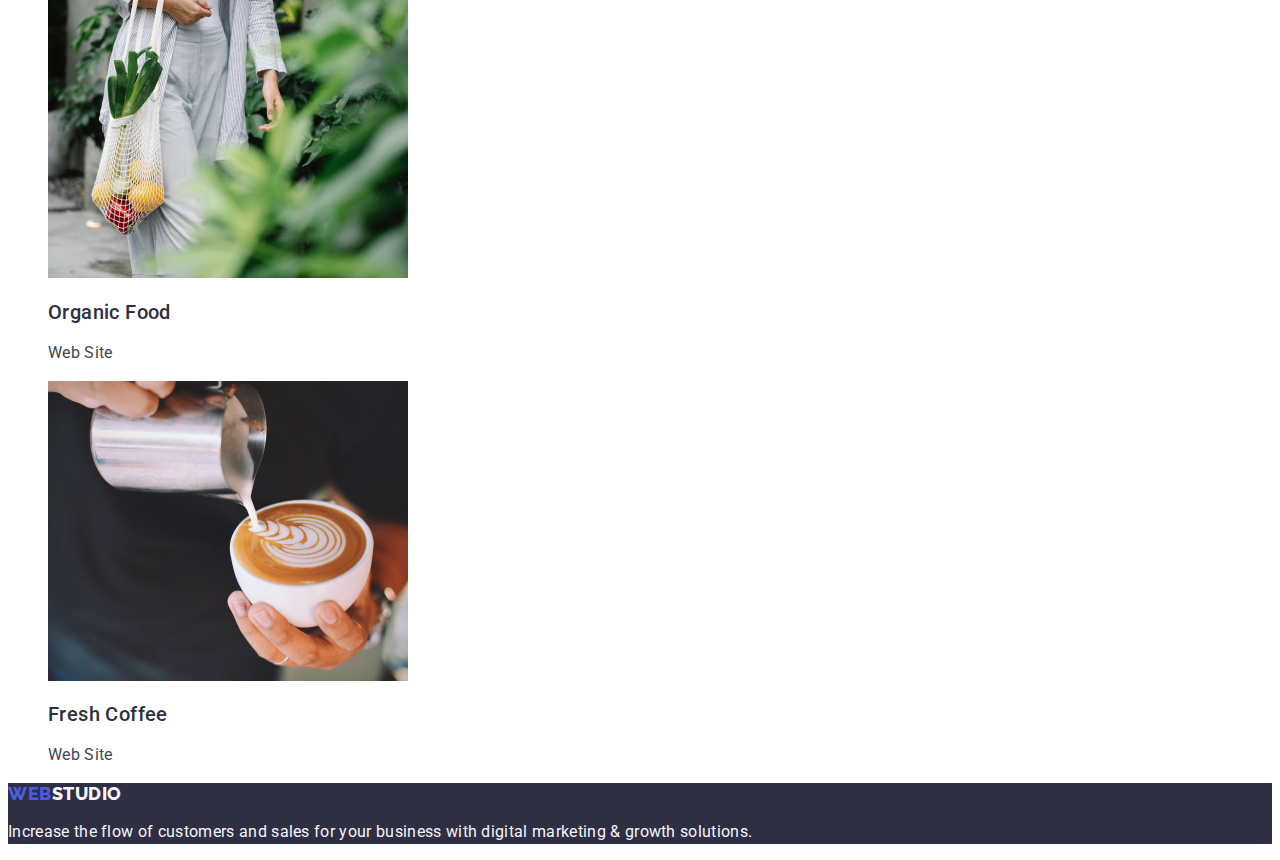
==== commit 4d19fde6: "all" ====
--- a/portfolio.html
+++ b/portfolio.html
@@ -45,7 +45,7 @@
         <ul class="header-address-list list">
           <li>
             <a
-              class="header-address-contacts"
+              class="header-address-contacts link"
               href="mailto:info@devstudio.com"
               target="_blank"
               >info@devstudio.com</a
@@ -53,7 +53,7 @@
           </li>
           <li>
             <a
-              class="header-address-contacts"
+              class="header-address-contacts link"
               href="tel:+110001111111"
               target="_blank"
               >+11 (000) 111-11-11</a
--- a/css/styles.css
+++ b/css/styles.css
@@ -7,8 +7,6 @@
   --light-slate: #8e8f99;
   --cornflower: #e7e9fc;
   --cloud: #f4f4fd;
-  --navy-blue-modal: #2e2f42;
-  --grey: #2e2f42;
   --white: #ffffff;
   --dairy: #fcfcfc;
 }
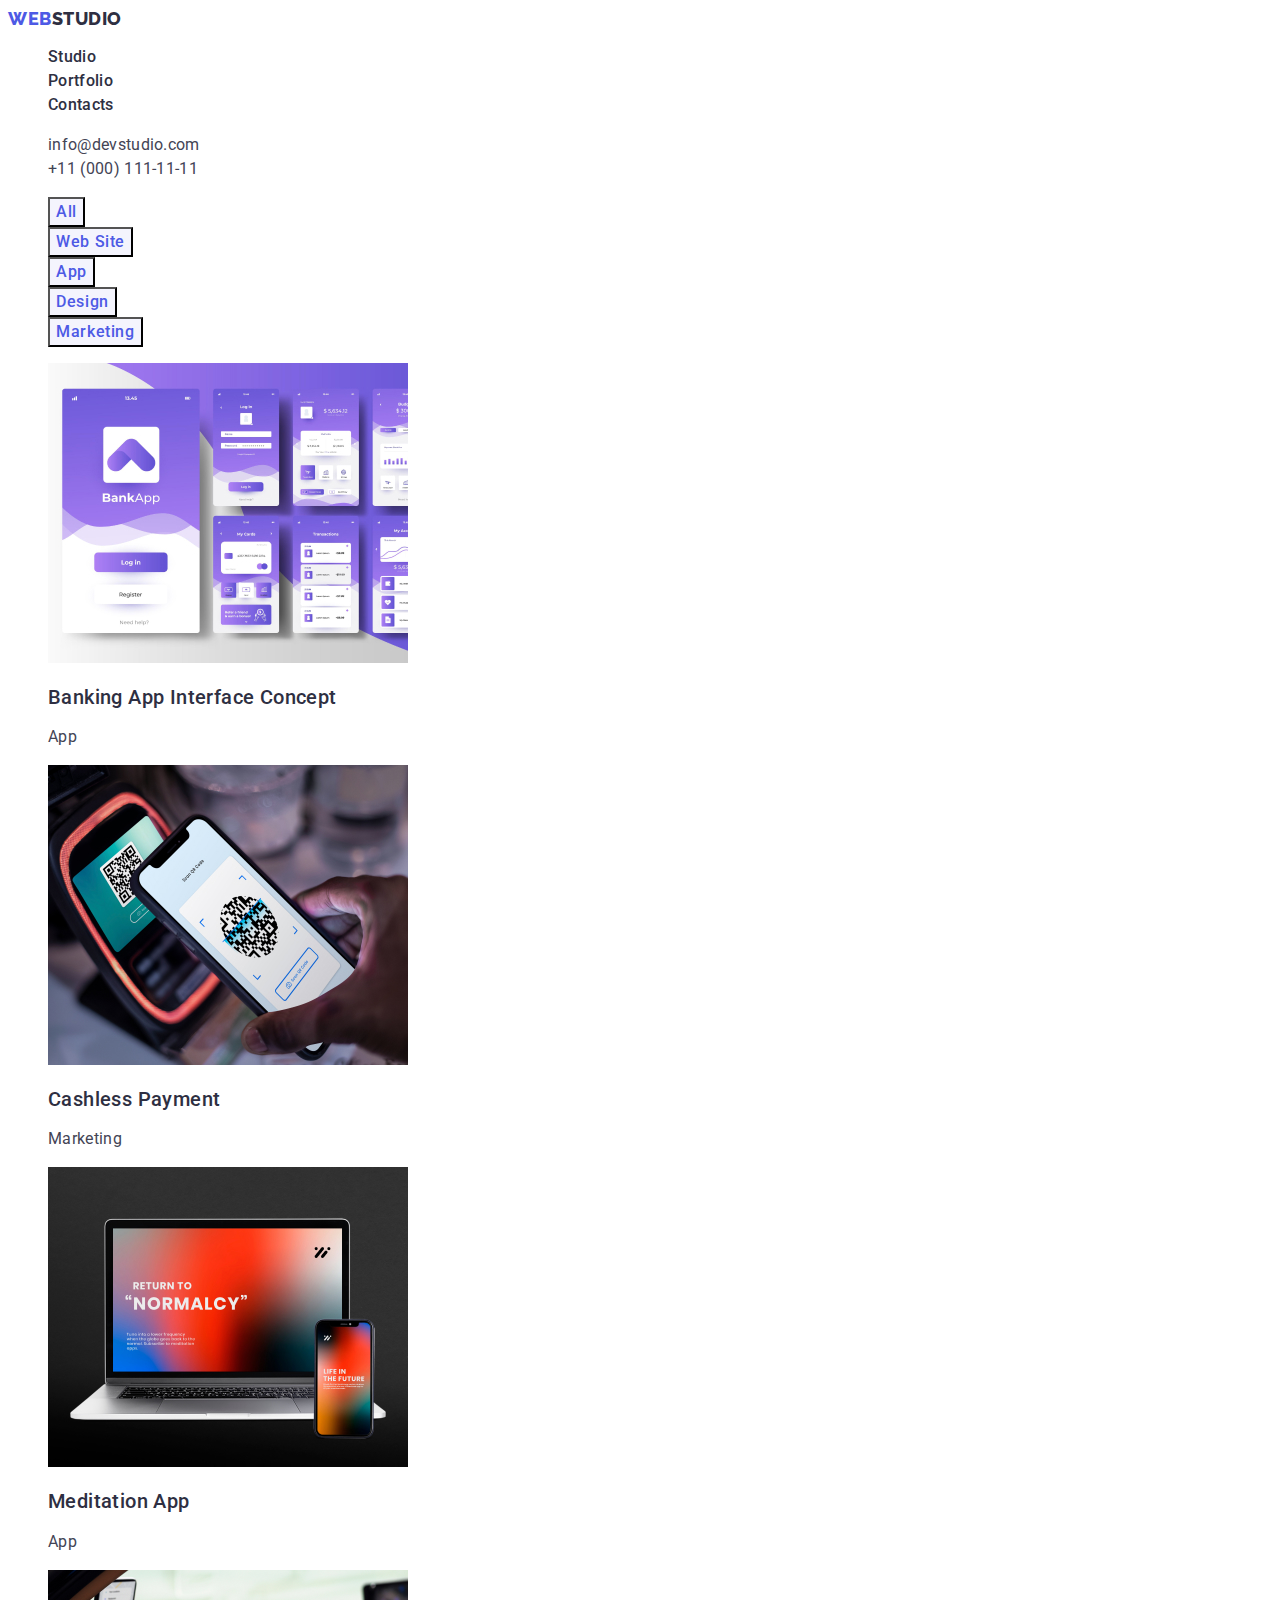
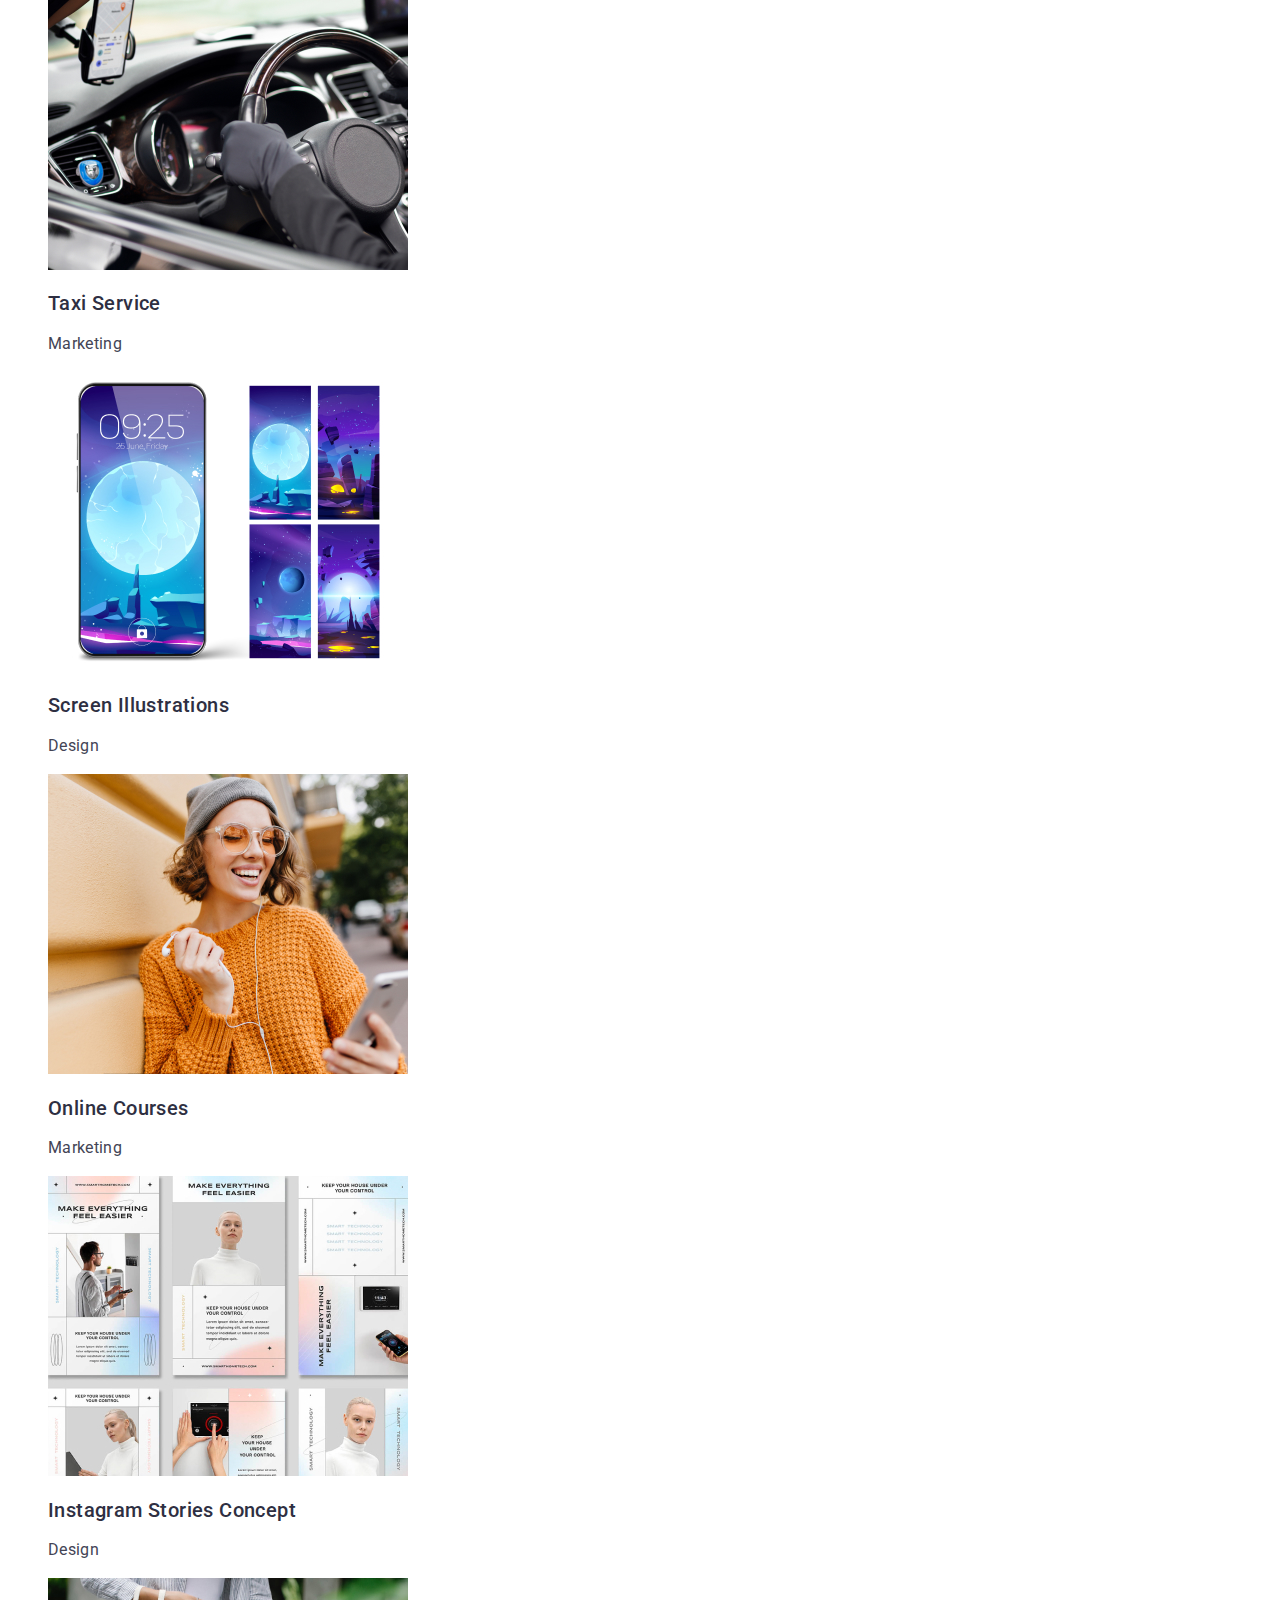
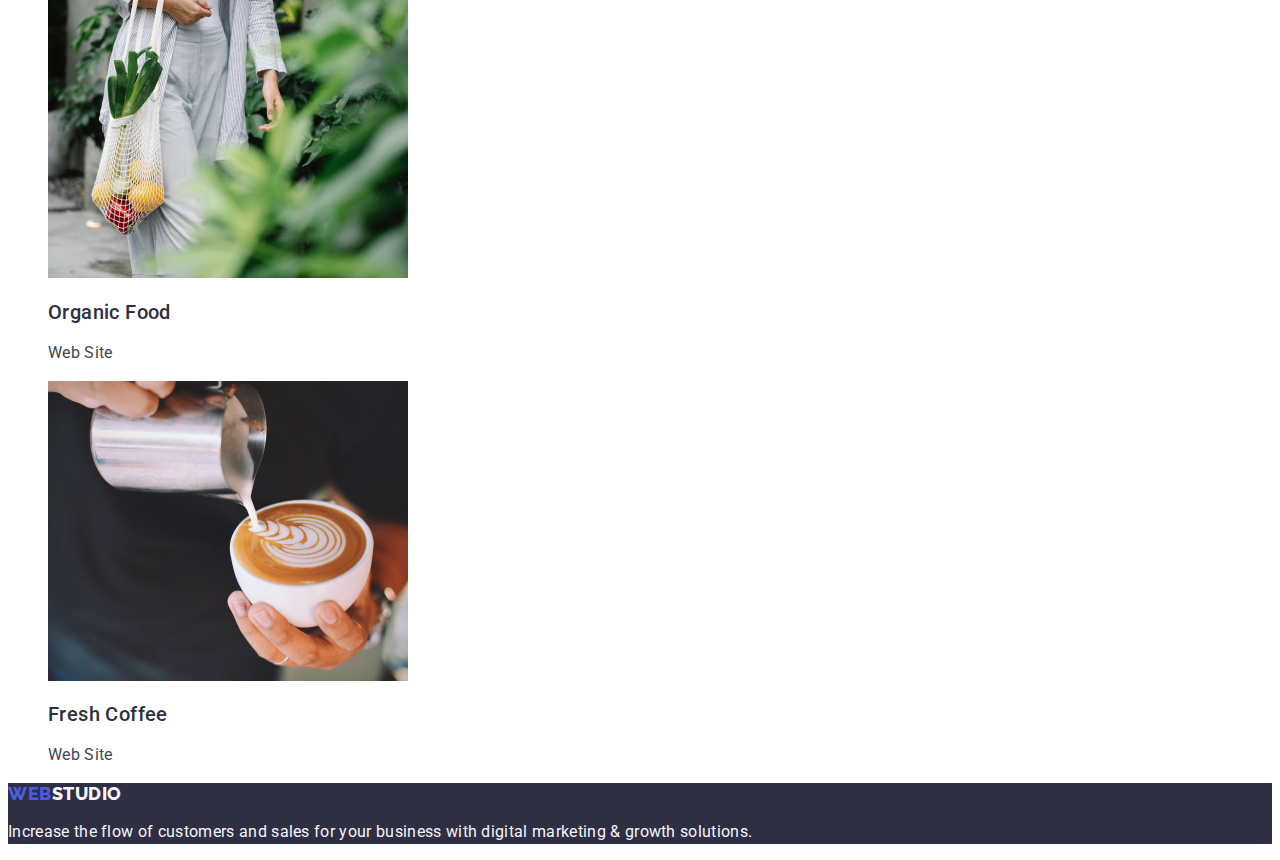
==== commit 50f56c89: "all" ====
--- a/portfolio.html
+++ b/portfolio.html
@@ -174,7 +174,7 @@
 
     <footer class="footer">
       <a class="header-logo link" href="./index.html"
-        >Web<span class="header-logo-studio">Studio</span></a
+        >Web<span class="footer-logo-studio">Studio</span></a
       >
       <p class="footer-text">
         Increase the flow of customers and sales for your business with digital
--- a/css/styles.css
+++ b/css/styles.css
@@ -1,7 +1,6 @@
 :root {
   --iris: #4d5ae5;
   --ocean: #404bbf;
-  --navy-blue: #2e2f42;
   --green: #31d0aa;
   --slate: #434455;
   --light-slate: #8e8f99;
@@ -9,6 +8,7 @@
   --cloud: #f4f4fd;
   --white: #ffffff;
   --dairy: #fcfcfc;
+  --navy-blue: #2e2f42;
 }
 body {
   font-family: "Roboto", sans-serif;
@@ -20,6 +20,7 @@
 }
 .link {
   text-decoration: none;
+  font-style: normal;
 }
 /* index/portfolio-header */
 .header {
@@ -38,12 +39,6 @@
 }
 .header-logo-studio {
   color: var(--navy-blue);
-  font-family: "Raleway", sans-serif;
-  font-size: 18px;
-  font-weight: 800;
-  line-height: 1.17;
-  letter-spacing: 0.03em;
-  text-transform: uppercase;
 }
 .header-list {
 }
@@ -155,9 +150,9 @@
   text-transform: capitalize;
 }
 .team-list {
+}
+.team-img {
   background-color: #ffffff;
-}
-.team-img {
 }
 .team-name {
   color: var(--navy-blue);
@@ -232,14 +227,8 @@
   letter-spacing: 0.03em;
   text-transform: uppercase;
 }
-.header-logo-studio {
+.footer-logo-studio {
   color: var(--cloud);
-  font-family: "Raleway", sans-serif;
-  font-size: 18px;
-  font-weight: 800;
-  line-height: 1.17;
-  letter-spacing: 0.03em;
-  text-transform: uppercase;
 }
 .footer-text {
   color: var(--cloud);
